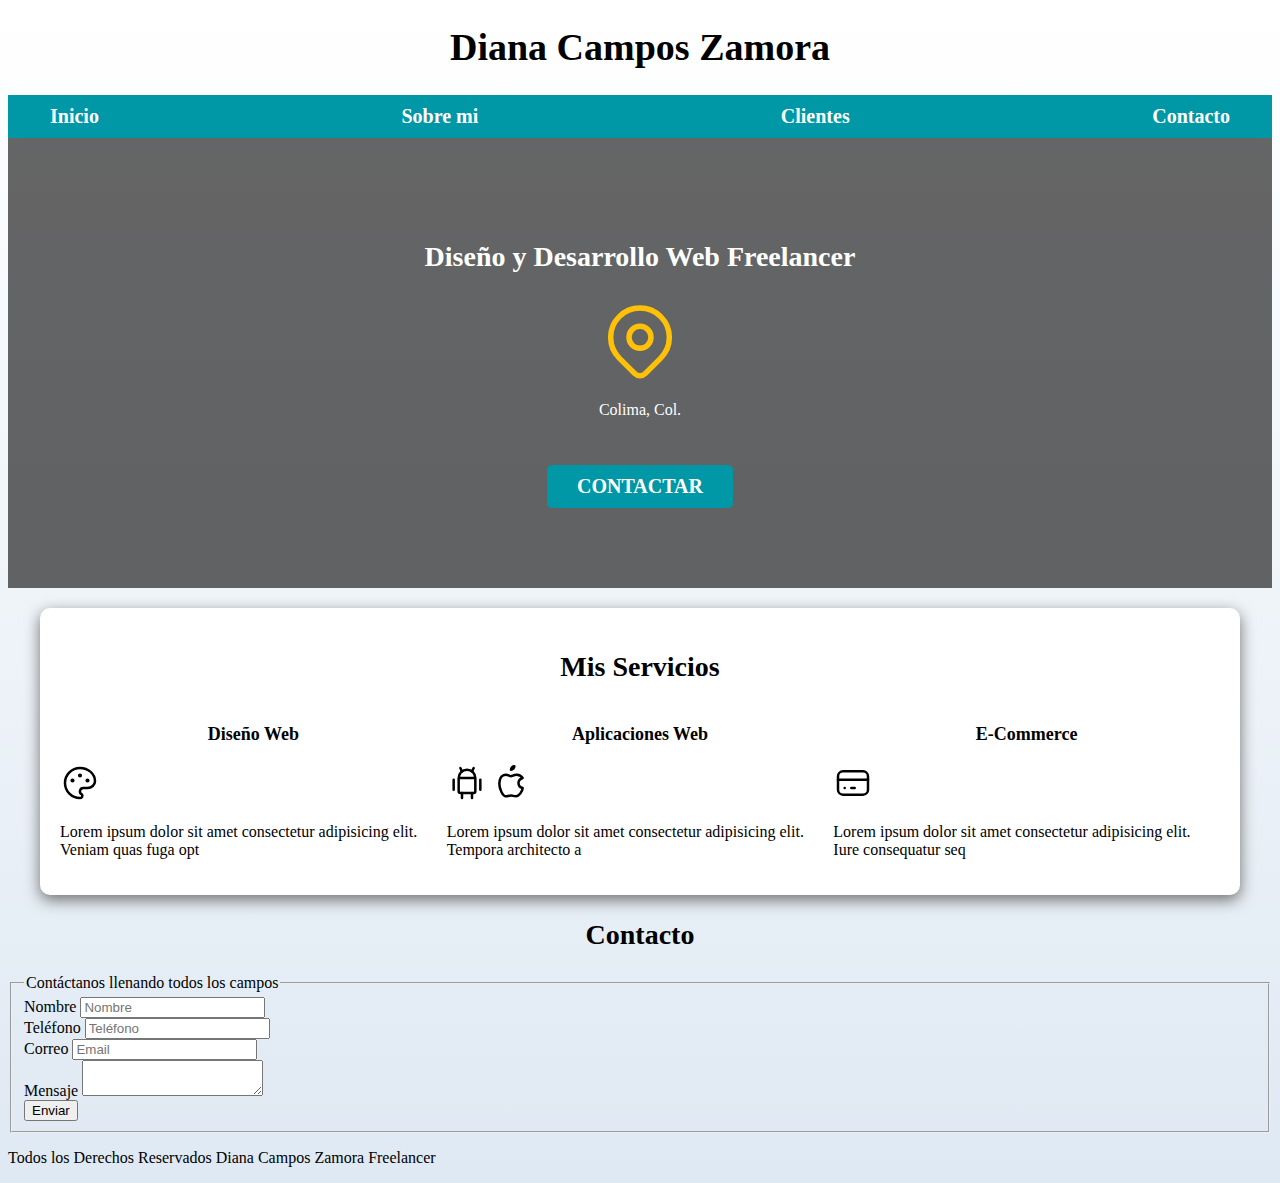
==== CURSO/index.html @ ce899658 "se agrega GRID a servicios" ====
<!DOCTYPE html>
<html lang="en">
<head>
  <meta charset="UTF-8">
  <meta http-equiv="X-UA-Compatible" content="IE=edge">
  <meta name="viewport" content="width=device-width, initial-scale=1.0">
  <title>Diseñador Freelancer</title>
  <link rel="preload" href="CSS/normalize.css">
  <link rel="stylesheet" href="CSS/normalize.css">
  <link rel="preload" href="CSS/style.css" as="style">
  <link rel="preconnect" href="https://fonts.googleapis.com">
  <link rel="preconnect" href="https://fonts.gstatic.com" crossorigin>
  <link href="https://fonts.googleapis.com/css2?family=Krub:wght@400;700&display=swap" rel="stylesheet">
  <link rel="stylesheet" href="CSS/style.css">
</head>
<body>
  <header>
    <h1 class="titulo">Diana Campos Zamora</h1>
  </header>

<div class="nav-bg">
  <nav class="navegacion-principal contenedor">
    <a href="#">Inicio</a>
    <a href="#">Sobre mi</a>
    <a href="#">Clientes</a>
    <a href="#">Contacto</a>
  </nav>
</div>
  
  <section class="hero">
    <div class="contenido-hero">
      <h2>Diseño y Desarrollo Web Freelancer</h2>
      <svg xmlns="http://www.w3.org/2000/svg" class="icon icon-tabler icon-tabler-map-pin" width="88" height="88" viewBox="0 0 24 24" stroke-width="1.5" stroke="#ffc107" fill="none" stroke-linecap="round" stroke-linejoin="round">
        <path stroke="none" d="M0 0h24v24H0z" fill="none"/>
        <circle cx="12" cy="11" r="3" />
        <path d="M17.657 16.657l-4.243 4.243a2 2 0 0 1 -2.827 0l-4.244 -4.243a8 8 0 1 1 11.314 0z" />
      </svg>
      <p>Colima, Col.</p>
  
      <a class="boton" href="#">Contactar</a>
    </div>
  </section>
  
  <main class="contenedor sombra">
    <h2>Mis Servicios</h2>
    <div class="servicios">
      <section>
        <h3>Diseño Web</h3>
        <svg xmlns="http://www.w3.org/2000/svg" class="icon icon-tabler icon-tabler-palette" width="40" height="40" viewBox="0 0 24 24" stroke-width="1.5" stroke="#000000" fill="none" stroke-linecap="round" stroke-linejoin="round">
          <path stroke="none" d="M0 0h24v24H0z" fill="none"/>
          <path d="M12 21a9 9 0 1 1 0 -18a9 8 0 0 1 9 8a4.5 4 0 0 1 -4.5 4h-2.5a2 2 0 0 0 -1 3.75a1.3 1.3 0 0 1 -1 2.25" />
          <circle cx="7.5" cy="10.5" r=".5" fill="currentColor" />
          <circle cx="12" cy="7.5" r=".5" fill="currentColor" />
          <circle cx="16.5" cy="10.5" r=".5" fill="currentColor" />
        </svg>
        <p>Lorem ipsum dolor sit amet consectetur adipisicing elit. Veniam quas fuga opt</p>
      </section>

      <section>
        <h3>Aplicaciones Web</h3>
        <svg xmlns="http://www.w3.org/2000/svg" class="icon icon-tabler icon-tabler-brand-android" width="40" height="40" viewBox="0 0 24 24" stroke-width="1.5" stroke="#000000" fill="none" stroke-linecap="round" stroke-linejoin="round">
          <path stroke="none" d="M0 0h24v24H0z" fill="none"/>
          <line x1="4" y1="10" x2="4" y2="16" />
          <line x1="20" y1="10" x2="20" y2="16" />
          <path d="M7 9h10v8a1 1 0 0 1 -1 1h-8a1 1 0 0 1 -1 -1v-8a5 5 0 0 1 10 0" />
          <line x1="8" y1="3" x2="9" y2="5" />
          <line x1="16" y1="3" x2="15" y2="5" />
          <line x1="9" y1="18" x2="9" y2="21" />
          <line x1="15" y1="18" x2="15" y2="21" />
        </svg>
        <svg xmlns="http://www.w3.org/2000/svg" class="icon icon-tabler icon-tabler-brand-apple" width="40" height="40" viewBox="0 0 24 24" stroke-width="1.5" stroke="#000000" fill="none" stroke-linecap="round" stroke-linejoin="round">
          <path stroke="none" d="M0 0h24v24H0z" fill="none"/>
          <path d="M9 7c-3 0 -4 3 -4 5.5c0 3 2 7.5 4 7.5c1.088 -.046 1.679 -.5 3 -.5c1.312 0 1.5 .5 3 .5s4 -3 4 -5c-.028 -.01 -2.472 -.403 -2.5 -3c-.019 -2.17 2.416 -2.954 2.5 -3c-1.023 -1.492 -2.951 -1.963 -3.5 -2c-1.433 -.111 -2.83 1 -3.5 1c-.68 0 -1.9 -1 -3 -1z" />
          <path d="M12 4a2 2 0 0 0 2 -2a2 2 0 0 0 -2 2" />
        </svg>
        <p>Lorem ipsum dolor sit amet consectetur adipisicing elit. Tempora architecto a</p>
      </section>

      <section>
        <h3>E-Commerce</h3>
        <svg xmlns="http://www.w3.org/2000/svg" class="icon icon-tabler icon-tabler-credit-card" width="40" height="40" viewBox="0 0 24 24" stroke-width="1.5" stroke="#000000" fill="none" stroke-linecap="round" stroke-linejoin="round">
          <path stroke="none" d="M0 0h24v24H0z" fill="none"/>
          <rect x="3" y="5" width="18" height="14" rx="3" />
          <line x1="3" y1="10" x2="21" y2="10" />
          <line x1="7" y1="15" x2="7.01" y2="15" />
          <line x1="11" y1="15" x2="13" y2="15" />
        </svg>
        <p>Lorem ipsum dolor sit amet consectetur adipisicing elit. Iure consequatur seq</p>
      </section>
    </div> <!-- servicios -->
  </main>
  
  <section>
    <h2>Contacto</h2>

    <form>
      <fieldset>
        <legend>Contáctanos llenando todos los campos</legend>

        <div>
          <label>Nombre</label>
          <input type="text" placeholder="Nombre">
        </div>
        
        <div>
          <label>Teléfono</label>
          <input type="tel" placeholder="Teléfono">
        </div>
        
        <div>
          <label>Correo</label>
          <input type="email" placeholder="Email">
        </div>
        
        <div>
          <label>Mensaje</label>
          <textarea></textarea>
        </div>
        
        <div>
          <input type="submit" value="Enviar">
        </div>

      </fieldset>
    </form>

  </section>

  <footer>
    <p>Todos los Derechos Reservados Diana Campos Zamora Freelancer</p>
  </footer>
  
  
</body>
</html>
---- CURSO/CSS/style.css ----
:root {
--blanco: #ffffff;
--oscuro: #212121;
--primario: #ffc107;
--secundario: #0097a7;
--gris: #757575;
--fondo: #DFE9F3;
}

/*Globales*/
html {
  font-size: 62.5%; /*Hack para Box Model*/
  box-sizing: border-box;
}
*, *:before, *:after{
  box-sizing: inherit;
}
body{
  font-size: 16px; /*1rem = 10px*/
  font-family:'Krub' sans-serif;
  background-image: linear-gradient(to top, var(--fondo), var(--blanco) 100%);
}
.contenedor {
  max-width: 120rem;
  margin: 0 auto;
}
.boton{
  background-color: var(--secundario);
  color: var(--blanco);
  padding: 1rem 3rem;
  margin-top: 3rem;
  font-size: 2rem;
  text-decoration: none;
  text-transform: uppercase;
  font-weight: bold;
  border-radius: .5rem;
  width: 90%;
  text-align: center;
}
@media (min-width: 768px) {
    .boton{
      width: auto;
    }
}
.sombra {
  -webkit-box-shadow: 0px 5px 15px 0px rgba(112,112,112,1);
  -moz-box-shadow: 0px 5px 15px 0px rgba(112,112,112,1);
  box-shadow: 0px 5px 15px 0px rgba(112,112,112,1);
  background-color: var(--blanco);
  padding: 2rem;
  border-radius: 1rem;

}

/*Tipografía*/
h1{
  font-size: 3.8rem;
}
h2{
  font-size: 2.8rem;
}
h3{
  font-size: 1.8rem;
}
h1, h2, h3{
  text-align: center;
}

/*Títulos*/
.titulo span {
  font-size: 2rem;
}

/*Navegación principal*/
.nav-bg{
  background-color: var(--secundario);
}
.navegacion-principal {
  display: flex;
  flex-direction: column;
}
@media (min-width: 768px) {
    .navegacion-principal{
      flex-direction: row;
      justify-content: space-between;
    }
}
.navegacion-principal a {
display: block;
text-align: center;
color: var(--blanco);
text-decoration: none;
font-size: 2rem;
font-weight: 700;
padding: 1rem;
}
.navegacion-principal a:hover{
  background-color: var(--primario);
  color: var(--oscuro);
}

/*Hero*/
.hero{
  background-image: url(../img/hero.jpg);
  background-repeat: no-repeat;
  background-size: cover;
  height: 450px;
  position: relative;
  margin-bottom: 2rem; 
}
.contenido-hero{
  position: absolute;
  background-color: rgba(0, 0, 0, .6);
  width: 100%;
  height: 100%;
  display: flex;
  flex-direction: column;
  align-items: center;
  justify-content: center;
}
.contenido-hero h2,
.contenido-hero p {
  color: var(--blanco);
}

/* Servicios */
@media (min-width: 768px) {
  .servicios{
    display: grid;
    grid-template-columns: 1fr 1fr 1fr; /* 1 fracción del 100%, also: repeat(3, 1fr)*/
  } 
}
---- CURSO/CSS/style.css ----
:root {
--blanco: #ffffff;
--oscuro: #212121;
--primario: #ffc107;
--secundario: #0097a7;
--gris: #757575;
--fondo: #DFE9F3;
}

/*Globales*/
html {
  font-size: 62.5%; /*Hack para Box Model*/
  box-sizing: border-box;
}
*, *:before, *:after{
  box-sizing: inherit;
}
body{
  font-size: 16px; /*1rem = 10px*/
  font-family:'Krub' sans-serif;
  background-image: linear-gradient(to top, var(--fondo), var(--blanco) 100%);
}
.contenedor {
  max-width: 120rem;
  margin: 0 auto;
}
.boton{
  background-color: var(--secundario);
  color: var(--blanco);
  padding: 1rem 3rem;
  margin-top: 3rem;
  font-size: 2rem;
  text-decoration: none;
  text-transform: uppercase;
  font-weight: bold;
  border-radius: .5rem;
  width: 90%;
  text-align: center;
}
@media (min-width: 768px) {
    .boton{
      width: auto;
    }
}
.sombra {
  -webkit-box-shadow: 0px 5px 15px 0px rgba(112,112,112,1);
  -moz-box-shadow: 0px 5px 15px 0px rgba(112,112,112,1);
  box-shadow: 0px 5px 15px 0px rgba(112,112,112,1);
  background-color: var(--blanco);
  padding: 2rem;
  border-radius: 1rem;

}

/*Tipografía*/
h1{
  font-size: 3.8rem;
}
h2{
  font-size: 2.8rem;
}
h3{
  font-size: 1.8rem;
}
h1, h2, h3{
  text-align: center;
}

/*Títulos*/
.titulo span {
  font-size: 2rem;
}

/*Navegación principal*/
.nav-bg{
  background-color: var(--secundario);
}
.navegacion-principal {
  display: flex;
  flex-direction: column;
}
@media (min-width: 768px) {
    .navegacion-principal{
      flex-direction: row;
      justify-content: space-between;
    }
}
.navegacion-principal a {
display: block;
text-align: center;
color: var(--blanco);
text-decoration: none;
font-size: 2rem;
font-weight: 700;
padding: 1rem;
}
.navegacion-principal a:hover{
  background-color: var(--primario);
  color: var(--oscuro);
}

/*Hero*/
.hero{
  background-image: url(../img/hero.jpg);
  background-repeat: no-repeat;
  background-size: cover;
  height: 450px;
  position: relative;
  margin-bottom: 2rem; 
}
.contenido-hero{
  position: absolute;
  background-color: rgba(0, 0, 0, .6);
  width: 100%;
  height: 100%;
  display: flex;
  flex-direction: column;
  align-items: center;
  justify-content: center;
}
.contenido-hero h2,
.contenido-hero p {
  color: var(--blanco);
}

/* Servicios */
@media (min-width: 768px) {
  .servicios{
    display: grid;
    grid-template-columns: 1fr 1fr 1fr; /* 1 fracción del 100%, also: repeat(3, 1fr)*/
  } 
}
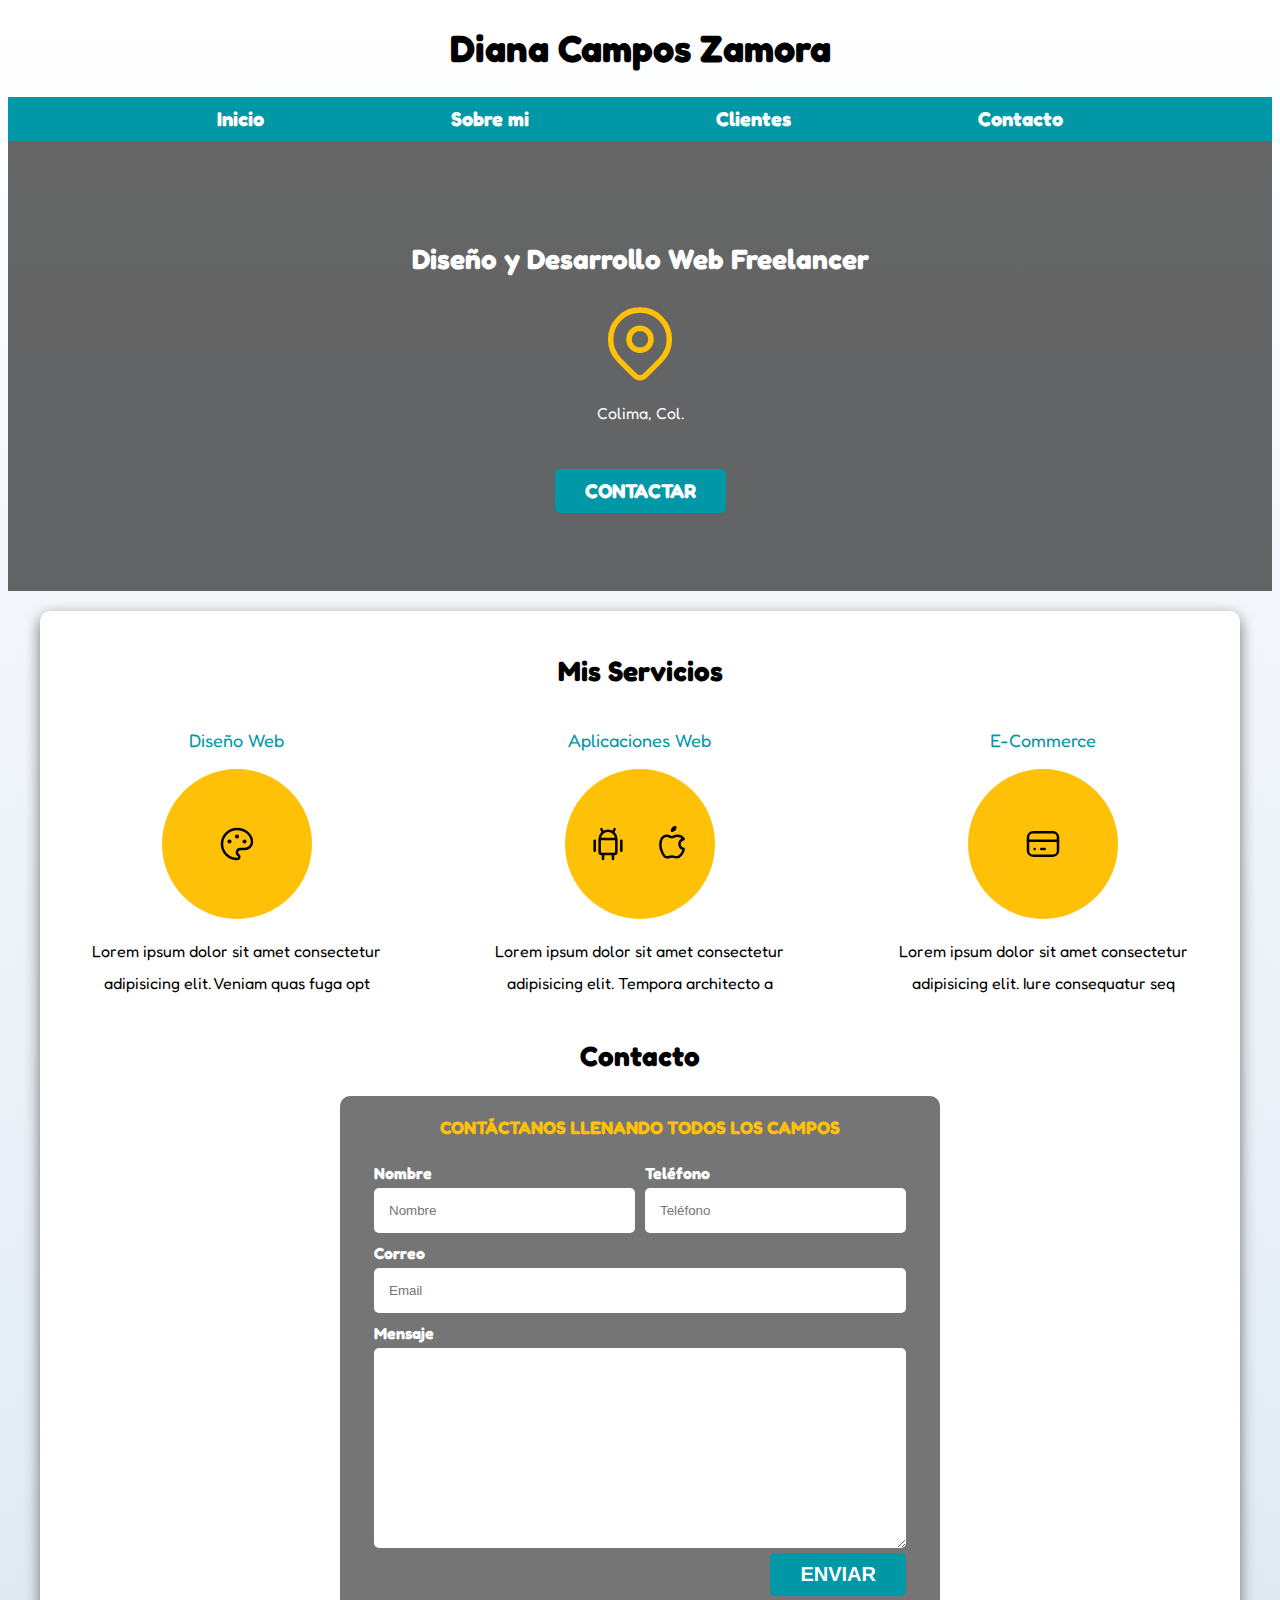
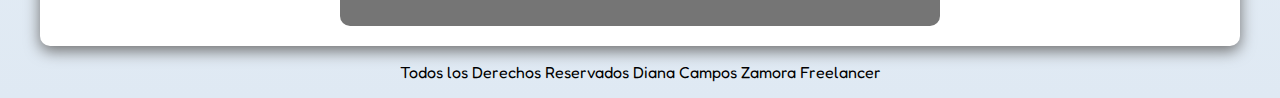
==== commit a0d1a2da: "se termina de editar el formulario y se agrega scroll snap" ====
--- a/CURSO/index.html
+++ b/CURSO/index.html
@@ -8,9 +8,8 @@
   <link rel="preload" href="CSS/normalize.css">
   <link rel="stylesheet" href="CSS/normalize.css">
   <link rel="preload" href="CSS/style.css" as="style">
-  <link rel="preconnect" href="https://fonts.googleapis.com">
   <link rel="preconnect" href="https://fonts.gstatic.com" crossorigin>
-  <link href="https://fonts.googleapis.com/css2?family=Krub:wght@400;700&display=swap" rel="stylesheet">
+  <link href="https://fonts.googleapis.com/css2?family=Fredoka:wght@300&display=swap" rel="stylesheet">
   <link rel="stylesheet" href="CSS/style.css">
 </head>
 <body>
@@ -44,89 +43,98 @@
   <main class="contenedor sombra">
     <h2>Mis Servicios</h2>
     <div class="servicios">
-      <section>
+      <section class="servicio">
         <h3>Diseño Web</h3>
-        <svg xmlns="http://www.w3.org/2000/svg" class="icon icon-tabler icon-tabler-palette" width="40" height="40" viewBox="0 0 24 24" stroke-width="1.5" stroke="#000000" fill="none" stroke-linecap="round" stroke-linejoin="round">
-          <path stroke="none" d="M0 0h24v24H0z" fill="none"/>
-          <path d="M12 21a9 9 0 1 1 0 -18a9 8 0 0 1 9 8a4.5 4 0 0 1 -4.5 4h-2.5a2 2 0 0 0 -1 3.75a1.3 1.3 0 0 1 -1 2.25" />
-          <circle cx="7.5" cy="10.5" r=".5" fill="currentColor" />
-          <circle cx="12" cy="7.5" r=".5" fill="currentColor" />
-          <circle cx="16.5" cy="10.5" r=".5" fill="currentColor" />
-        </svg>
+        <div class="iconos">
+          <svg xmlns="http://www.w3.org/2000/svg" class="icon icon-tabler icon-tabler-palette" width="40" height="40" viewBox="0 0 24 24" stroke-width="1.5" stroke="#000000" fill="none" stroke-linecap="round" stroke-linejoin="round">
+            <path stroke="none" d="M0 0h24v24H0z" fill="none"/>
+            <path d="M12 21a9 9 0 1 1 0 -18a9 8 0 0 1 9 8a4.5 4 0 0 1 -4.5 4h-2.5a2 2 0 0 0 -1 3.75a1.3 1.3 0 0 1 -1 2.25" />
+            <circle cx="7.5" cy="10.5" r=".5" fill="currentColor" />
+            <circle cx="12" cy="7.5" r=".5" fill="currentColor" />
+            <circle cx="16.5" cy="10.5" r=".5" fill="currentColor" />
+          </svg>
+        </div>
         <p>Lorem ipsum dolor sit amet consectetur adipisicing elit. Veniam quas fuga opt</p>
       </section>
 
-      <section>
+      <section class="servicio">
         <h3>Aplicaciones Web</h3>
-        <svg xmlns="http://www.w3.org/2000/svg" class="icon icon-tabler icon-tabler-brand-android" width="40" height="40" viewBox="0 0 24 24" stroke-width="1.5" stroke="#000000" fill="none" stroke-linecap="round" stroke-linejoin="round">
-          <path stroke="none" d="M0 0h24v24H0z" fill="none"/>
-          <line x1="4" y1="10" x2="4" y2="16" />
-          <line x1="20" y1="10" x2="20" y2="16" />
-          <path d="M7 9h10v8a1 1 0 0 1 -1 1h-8a1 1 0 0 1 -1 -1v-8a5 5 0 0 1 10 0" />
-          <line x1="8" y1="3" x2="9" y2="5" />
-          <line x1="16" y1="3" x2="15" y2="5" />
-          <line x1="9" y1="18" x2="9" y2="21" />
-          <line x1="15" y1="18" x2="15" y2="21" />
-        </svg>
-        <svg xmlns="http://www.w3.org/2000/svg" class="icon icon-tabler icon-tabler-brand-apple" width="40" height="40" viewBox="0 0 24 24" stroke-width="1.5" stroke="#000000" fill="none" stroke-linecap="round" stroke-linejoin="round">
-          <path stroke="none" d="M0 0h24v24H0z" fill="none"/>
-          <path d="M9 7c-3 0 -4 3 -4 5.5c0 3 2 7.5 4 7.5c1.088 -.046 1.679 -.5 3 -.5c1.312 0 1.5 .5 3 .5s4 -3 4 -5c-.028 -.01 -2.472 -.403 -2.5 -3c-.019 -2.17 2.416 -2.954 2.5 -3c-1.023 -1.492 -2.951 -1.963 -3.5 -2c-1.433 -.111 -2.83 1 -3.5 1c-.68 0 -1.9 -1 -3 -1z" />
-          <path d="M12 4a2 2 0 0 0 2 -2a2 2 0 0 0 -2 2" />
-        </svg>
+        <div class="iconos">
+          <svg xmlns="http://www.w3.org/2000/svg" class="icon icon-tabler icon-tabler-brand-android" width="40" height="40" viewBox="0 0 24 24" stroke-width="1.5" stroke="#000000" fill="none" stroke-linecap="round" stroke-linejoin="round">
+            <path stroke="none" d="M0 0h24v24H0z" fill="none"/>
+            <line x1="4" y1="10" x2="4" y2="16" />
+            <line x1="20" y1="10" x2="20" y2="16" />
+            <path d="M7 9h10v8a1 1 0 0 1 -1 1h-8a1 1 0 0 1 -1 -1v-8a5 5 0 0 1 10 0" />
+            <line x1="8" y1="3" x2="9" y2="5" />
+            <line x1="16" y1="3" x2="15" y2="5" />
+            <line x1="9" y1="18" x2="9" y2="21" />
+            <line x1="15" y1="18" x2="15" y2="21" />
+          </svg>
+          <svg xmlns="http://www.w3.org/2000/svg" class="icon icon-tabler icon-tabler-brand-apple" width="40" height="40" viewBox="0 0 24 24" stroke-width="1.5" stroke="#000000" fill="none" stroke-linecap="round" stroke-linejoin="round">
+            <path stroke="none" d="M0 0h24v24H0z" fill="none"/>
+            <path d="M9 7c-3 0 -4 3 -4 5.5c0 3 2 7.5 4 7.5c1.088 -.046 1.679 -.5 3 -.5c1.312 0 1.5 .5 3 .5s4 -3 4 -5c-.028 -.01 -2.472 -.403 -2.5 -3c-.019 -2.17 2.416 -2.954 2.5 -3c-1.023 -1.492 -2.951 -1.963 -3.5 -2c-1.433 -.111 -2.83 1 -3.5 1c-.68 0 -1.9 -1 -3 -1z" />
+            <path d="M12 4a2 2 0 0 0 2 -2a2 2 0 0 0 -2 2" />
+          </svg>
+        </div>
         <p>Lorem ipsum dolor sit amet consectetur adipisicing elit. Tempora architecto a</p>
       </section>
 
-      <section>
+      <section class="servicio">
         <h3>E-Commerce</h3>
-        <svg xmlns="http://www.w3.org/2000/svg" class="icon icon-tabler icon-tabler-credit-card" width="40" height="40" viewBox="0 0 24 24" stroke-width="1.5" stroke="#000000" fill="none" stroke-linecap="round" stroke-linejoin="round">
-          <path stroke="none" d="M0 0h24v24H0z" fill="none"/>
-          <rect x="3" y="5" width="18" height="14" rx="3" />
-          <line x1="3" y1="10" x2="21" y2="10" />
-          <line x1="7" y1="15" x2="7.01" y2="15" />
-          <line x1="11" y1="15" x2="13" y2="15" />
-        </svg>
+        <div class="iconos">
+          <svg xmlns="http://www.w3.org/2000/svg" class="icon icon-tabler icon-tabler-credit-card" width="40" height="40" viewBox="0 0 24 24" stroke-width="1.5" stroke="#000000" fill="none" stroke-linecap="round" stroke-linejoin="round">
+            <path stroke="none" d="M0 0h24v24H0z" fill="none"/>
+            <rect x="3" y="5" width="18" height="14" rx="3" />
+            <line x1="3" y1="10" x2="21" y2="10" />
+            <line x1="7" y1="15" x2="7.01" y2="15" />
+            <line x1="11" y1="15" x2="13" y2="15" />
+          </svg>
+        </div>
         <p>Lorem ipsum dolor sit amet consectetur adipisicing elit. Iure consequatur seq</p>
       </section>
     </div> <!-- servicios -->
-  </main>
+  
   
   <section>
     <h2>Contacto</h2>
 
-    <form>
+    <form class="formulario">
       <fieldset>
         <legend>Contáctanos llenando todos los campos</legend>
 
-        <div>
+      <div class="contenedor-campos">
+        <div class="campo">
           <label>Nombre</label>
-          <input type="text" placeholder="Nombre">
+          <input class="input-text" type="text" placeholder="Nombre">
         </div>
         
-        <div>
+        <div class="campo">
           <label>Teléfono</label>
-          <input type="tel" placeholder="Teléfono">
+          <input class="input-text" type="tel" placeholder="Teléfono">
         </div>
         
-        <div>
+        <div class="campo">
           <label>Correo</label>
-          <input type="email" placeholder="Email">
+          <input class="input-text" type="email" placeholder="Email">
         </div>
         
-        <div>
+        <div class="campo">
           <label>Mensaje</label>
-          <textarea></textarea>
+          <textarea class="input-text"></textarea>
         </div>
-        
-        <div>
-          <input type="submit" value="Enviar">
+      </div> <!--contenedor-campos-->
+
+        <div class="alinear-derecha flex">
+          <input class="boton w-sm-100" type="submit" value="Enviar">
         </div>
-
+      
       </fieldset>
     </form>
 
   </section>
+  </main>
 
-  <footer>
+  <footer class="footer">
     <p>Todos los Derechos Reservados Diana Campos Zamora Freelancer</p>
   </footer>
   
--- a/CURSO/CSS/style.css
+++ b/CURSO/CSS/style.css
@@ -11,13 +11,14 @@
 html {
   font-size: 62.5%; /*Hack para Box Model*/
   box-sizing: border-box;
+  scroll-snap-type: y mandatory;
 }
 *, *:before, *:after{
   box-sizing: inherit;
 }
 body{
   font-size: 16px; /*1rem = 10px*/
-  font-family:'Krub' sans-serif;
+  font-family: 'Fredoka', sans-serif;
   background-image: linear-gradient(to top, var(--fondo), var(--blanco) 100%);
 }
 .contenedor {
@@ -36,11 +37,15 @@
   border-radius: .5rem;
   width: 90%;
   text-align: center;
+  border: none;
 }
 @media (min-width: 768px) {
     .boton{
       width: auto;
     }
+}
+.boton:hover{
+  cursor: pointer;
 }
 .sombra {
   -webkit-box-shadow: 0px 5px 15px 0px rgba(112,112,112,1);
@@ -52,6 +57,14 @@
 
 }
 
+/*Scroll snap*/
+.servicios,
+.navegacion-principal,
+.formulario{
+  scroll-snap-align: center;
+  scroll-snap-stop: always;
+}
+
 /*Tipografía*/
 h1{
   font-size: 3.8rem;
@@ -71,6 +84,22 @@
   font-size: 2rem;
 }
 
+/*Utilidades*/
+.w-sm-100{
+  width: 100%;
+}
+@media (min-width: 768px) {
+    .w-sm-100{
+      width: auto;
+    }
+}
+.flex{
+  display: flex;
+}
+.alinear-derecha{
+  justify-content: flex-end;
+}
+
 /*Navegación principal*/
 .nav-bg{
   background-color: var(--secundario);
@@ -82,17 +111,17 @@
 @media (min-width: 768px) {
     .navegacion-principal{
       flex-direction: row;
-      justify-content: space-between;
+      justify-content: space-evenly;
     }
 }
 .navegacion-principal a {
-display: block;
-text-align: center;
-color: var(--blanco);
-text-decoration: none;
-font-size: 2rem;
-font-weight: 700;
-padding: 1rem;
+  display: block;
+  text-align: center;
+  color: var(--blanco);
+  text-decoration: none;
+  font-size: 2rem;
+  font-weight: 700;
+  padding: 1rem;
 }
 .navegacion-principal a:hover{
   background-color: var(--primario);
@@ -127,6 +156,84 @@
 @media (min-width: 768px) {
   .servicios{
     display: grid;
-    grid-template-columns: 1fr 1fr 1fr; /* 1 fracción del 100%, also: repeat(3, 1fr)*/
+    grid-template-columns: repeat(3, 1fr); /* 1 fracción del 100%, (1fr, 1fr, 1fr)*/
+    column-gap: 5rem;
   } 
 }
+.servicio{
+  display: flex;
+  flex-direction: column;
+  align-items: center;
+}
+.servicio h3{
+  color: var(--secundario);
+  font-weight: normal;
+}
+.servicio p{
+  line-height: 2;
+  text-align: center;
+}
+.servicio .iconos{
+  height: 15rem;
+  width: 15rem;
+  background-color: var(--primario);
+  border-radius: 50%;
+  display: flex;
+  justify-content: space-evenly;
+  align-items: center;
+}
+
+/* Contacto */
+.formulario{
+  background-color: var(--gris);
+  width: min(60rem, 100%); /*valora el "valor" más pequeño y lo utiliza */
+  margin: 0 auto;
+  padding: 2rem;
+  border-radius: 1rem;
+}
+.formulario fieldset{
+  border: none;
+}
+.formulario legend{
+  text-align: center;
+  font-size: 1.8rem;
+  text-transform: uppercase;
+  font-weight: 700;
+  margin-bottom: 2rem;
+  color: var(--primario);
+}
+@media (min-width: 768px) {
+  .contenedor-campos{
+    display: grid;
+    grid-template-columns: 1fr 1fr;
+    grid-template-rows: auto auto 20rem;
+    column-gap: 1rem;
+  }
+  .campo:nth-child(3),
+  .campo:nth-child(4){
+    grid-column: 1/3;
+  }
+} 
+.campo{
+  margin-bottom: 1rem;
+}
+.campo label{
+  color: var(--blanco);
+  font-weight: bold;
+  margin-bottom: .5rem;
+  display: block;
+}
+.campo textarea{
+  height: 20rem;
+}
+.input-text{
+  width: 100%;
+  border: none;
+  padding: 1.5rem;
+  border-radius: .5rem;
+}
+
+/* Footer*/
+.footer{
+  text-align: center;
+}
--- a/CURSO/CSS/style.css
+++ b/CURSO/CSS/style.css
@@ -11,13 +11,14 @@
 html {
   font-size: 62.5%; /*Hack para Box Model*/
   box-sizing: border-box;
+  scroll-snap-type: y mandatory;
 }
 *, *:before, *:after{
   box-sizing: inherit;
 }
 body{
   font-size: 16px; /*1rem = 10px*/
-  font-family:'Krub' sans-serif;
+  font-family: 'Fredoka', sans-serif;
   background-image: linear-gradient(to top, var(--fondo), var(--blanco) 100%);
 }
 .contenedor {
@@ -36,11 +37,15 @@
   border-radius: .5rem;
   width: 90%;
   text-align: center;
+  border: none;
 }
 @media (min-width: 768px) {
     .boton{
       width: auto;
     }
+}
+.boton:hover{
+  cursor: pointer;
 }
 .sombra {
   -webkit-box-shadow: 0px 5px 15px 0px rgba(112,112,112,1);
@@ -52,6 +57,14 @@
 
 }
 
+/*Scroll snap*/
+.servicios,
+.navegacion-principal,
+.formulario{
+  scroll-snap-align: center;
+  scroll-snap-stop: always;
+}
+
 /*Tipografía*/
 h1{
   font-size: 3.8rem;
@@ -71,6 +84,22 @@
   font-size: 2rem;
 }
 
+/*Utilidades*/
+.w-sm-100{
+  width: 100%;
+}
+@media (min-width: 768px) {
+    .w-sm-100{
+      width: auto;
+    }
+}
+.flex{
+  display: flex;
+}
+.alinear-derecha{
+  justify-content: flex-end;
+}
+
 /*Navegación principal*/
 .nav-bg{
   background-color: var(--secundario);
@@ -82,17 +111,17 @@
 @media (min-width: 768px) {
     .navegacion-principal{
       flex-direction: row;
-      justify-content: space-between;
+      justify-content: space-evenly;
     }
 }
 .navegacion-principal a {
-display: block;
-text-align: center;
-color: var(--blanco);
-text-decoration: none;
-font-size: 2rem;
-font-weight: 700;
-padding: 1rem;
+  display: block;
+  text-align: center;
+  color: var(--blanco);
+  text-decoration: none;
+  font-size: 2rem;
+  font-weight: 700;
+  padding: 1rem;
 }
 .navegacion-principal a:hover{
   background-color: var(--primario);
@@ -127,6 +156,84 @@
 @media (min-width: 768px) {
   .servicios{
     display: grid;
-    grid-template-columns: 1fr 1fr 1fr; /* 1 fracción del 100%, also: repeat(3, 1fr)*/
+    grid-template-columns: repeat(3, 1fr); /* 1 fracción del 100%, (1fr, 1fr, 1fr)*/
+    column-gap: 5rem;
   } 
 }
+.servicio{
+  display: flex;
+  flex-direction: column;
+  align-items: center;
+}
+.servicio h3{
+  color: var(--secundario);
+  font-weight: normal;
+}
+.servicio p{
+  line-height: 2;
+  text-align: center;
+}
+.servicio .iconos{
+  height: 15rem;
+  width: 15rem;
+  background-color: var(--primario);
+  border-radius: 50%;
+  display: flex;
+  justify-content: space-evenly;
+  align-items: center;
+}
+
+/* Contacto */
+.formulario{
+  background-color: var(--gris);
+  width: min(60rem, 100%); /*valora el "valor" más pequeño y lo utiliza */
+  margin: 0 auto;
+  padding: 2rem;
+  border-radius: 1rem;
+}
+.formulario fieldset{
+  border: none;
+}
+.formulario legend{
+  text-align: center;
+  font-size: 1.8rem;
+  text-transform: uppercase;
+  font-weight: 700;
+  margin-bottom: 2rem;
+  color: var(--primario);
+}
+@media (min-width: 768px) {
+  .contenedor-campos{
+    display: grid;
+    grid-template-columns: 1fr 1fr;
+    grid-template-rows: auto auto 20rem;
+    column-gap: 1rem;
+  }
+  .campo:nth-child(3),
+  .campo:nth-child(4){
+    grid-column: 1/3;
+  }
+} 
+.campo{
+  margin-bottom: 1rem;
+}
+.campo label{
+  color: var(--blanco);
+  font-weight: bold;
+  margin-bottom: .5rem;
+  display: block;
+}
+.campo textarea{
+  height: 20rem;
+}
+.input-text{
+  width: 100%;
+  border: none;
+  padding: 1.5rem;
+  border-radius: .5rem;
+}
+
+/* Footer*/
+.footer{
+  text-align: center;
+}
